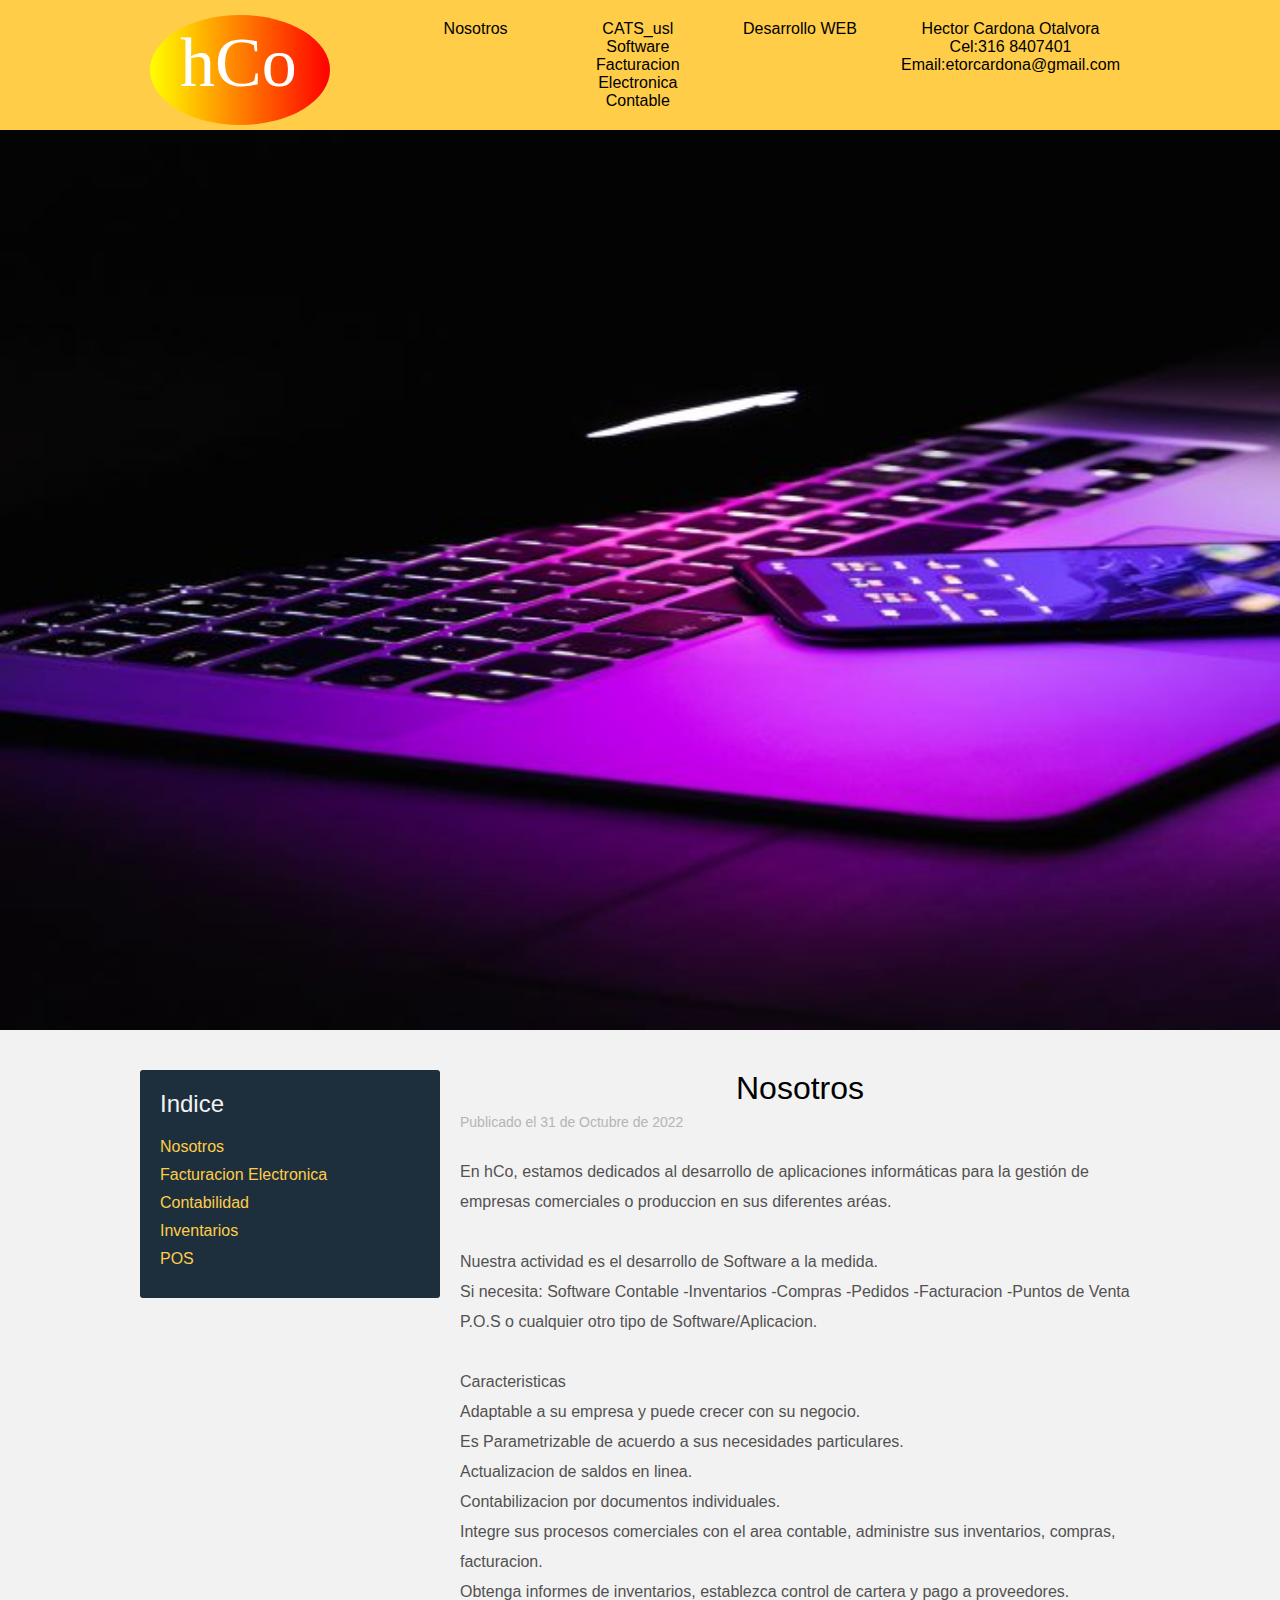
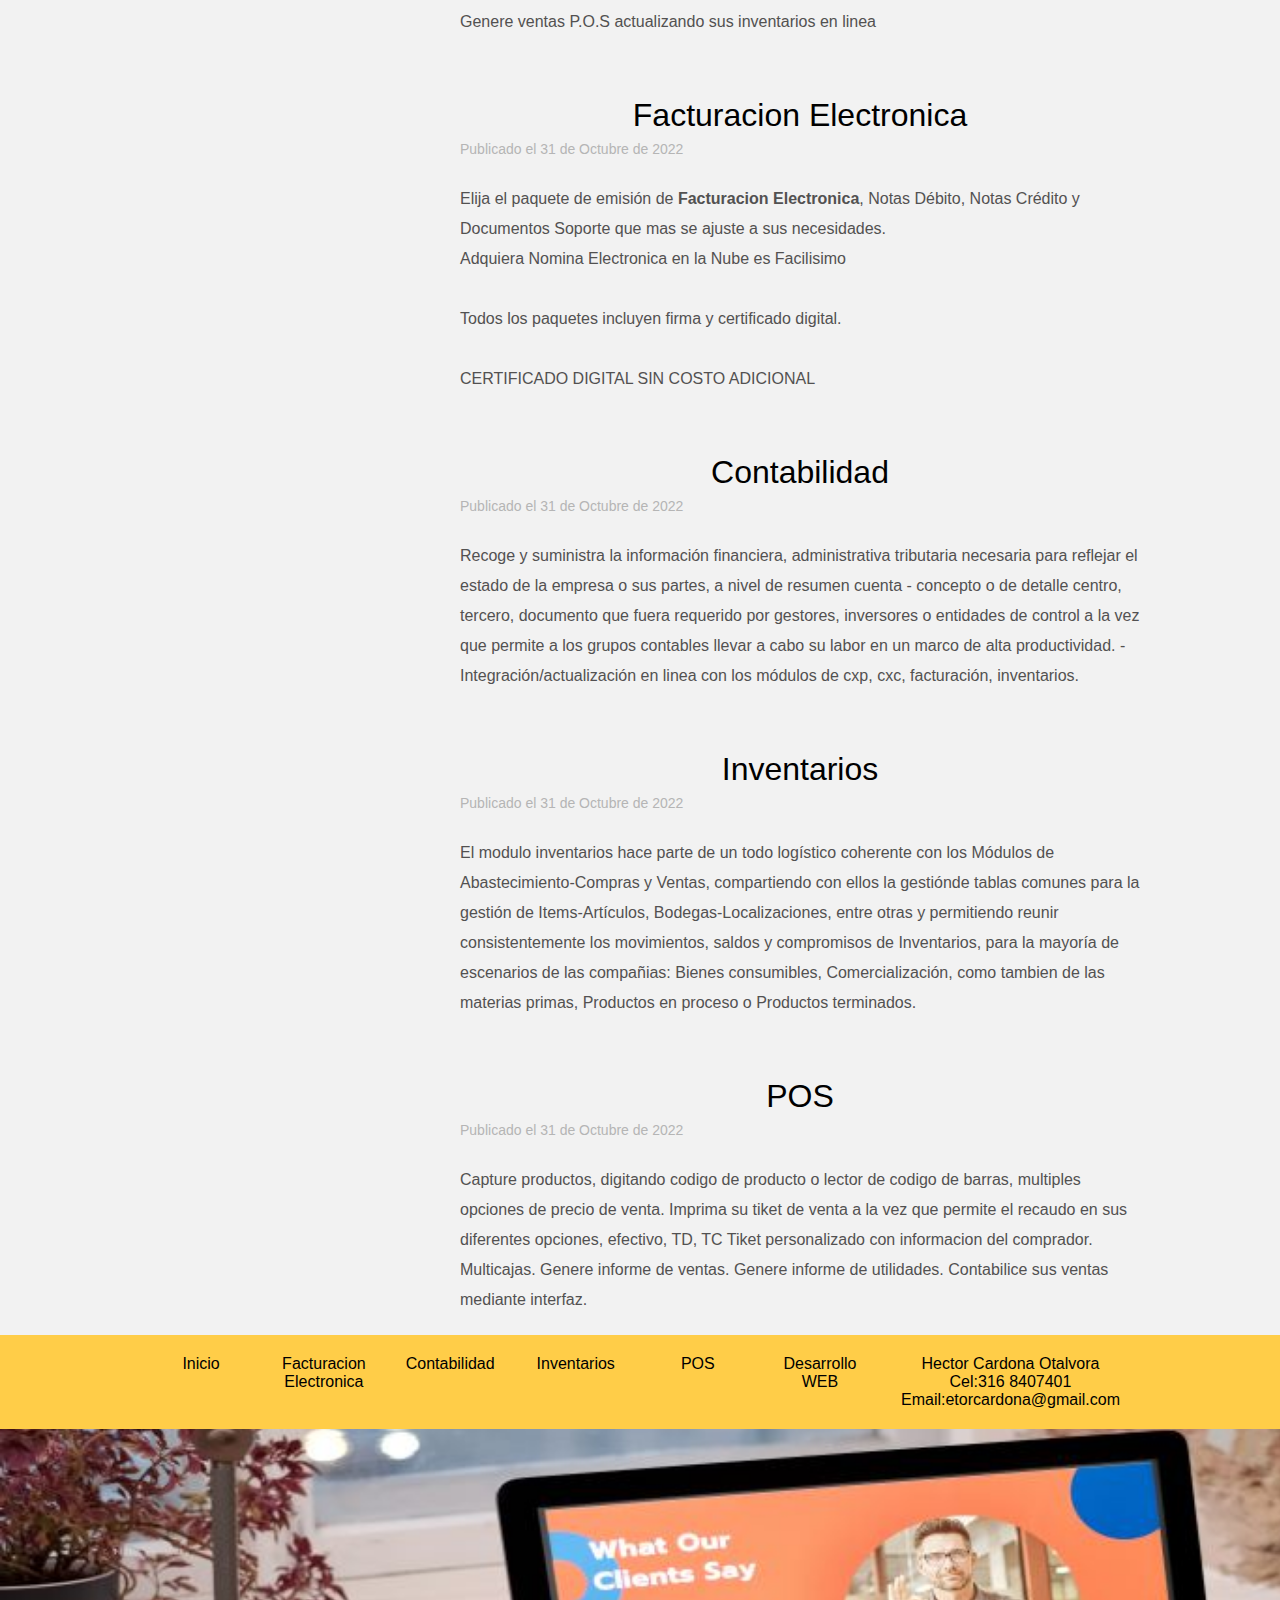
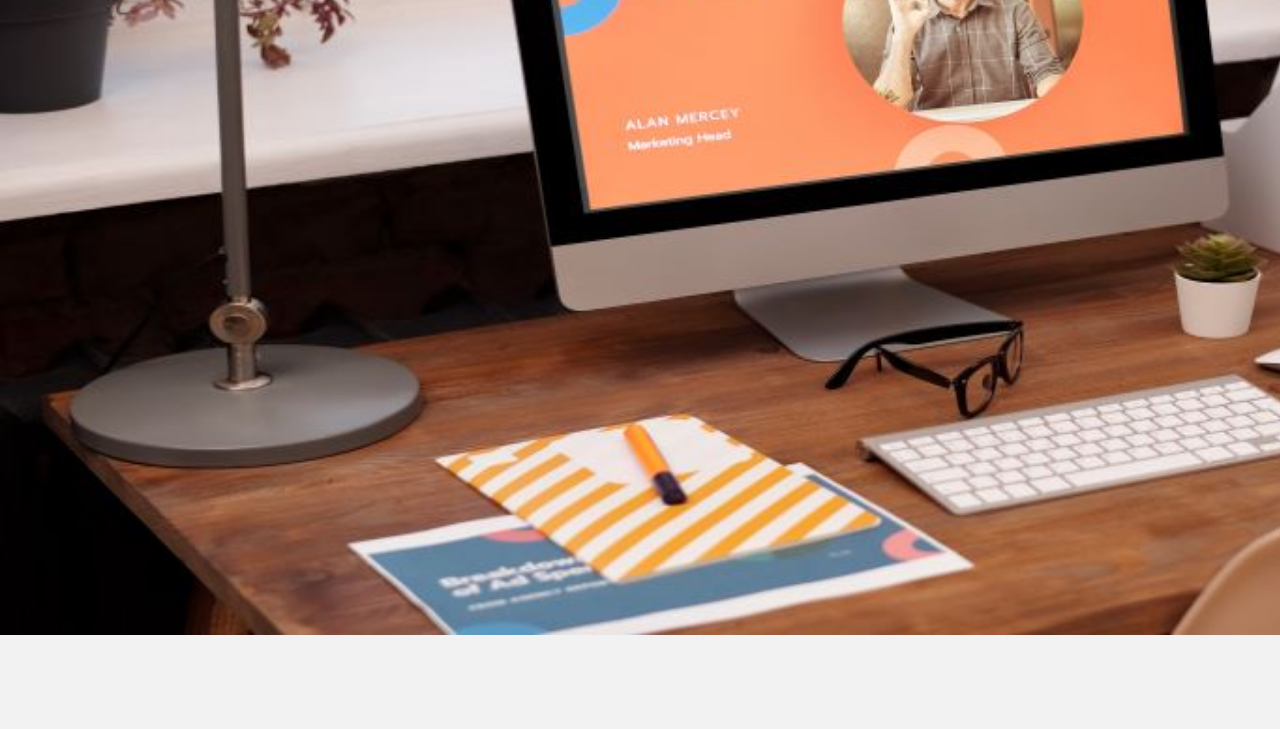
==== index.html @ c1f2f6b3 "primer git code" ====
<!DOCTYPE html>
<html lang="en">
<head>
	<meta charset="UTF-8">
	<meta http-equiv="X-UA-Compatible" content="IE=edge">
	<meta name="descrption" content="">
	<meta name="viewport" content="width=device-width, users-scalable=no, initial-scale=1.0, maximun-scale=1.0, manimun-scale=1.0">
	<title>hCo</title>
<!--
	Inicio apredizaje de git 01/12/2022 - 
-->

<!--
	<link rel="preconnect" href="https://fonts.gstatic.com">
	<link href="https://fonts.googleapis.com/css2?family=Montserrat:wght@400;500;600&family=Noto+Sans+JP&display=swap" rel="stylesheet"> 
-->
	<link rel="stylesheet" href="css/estilos.css">
	
<style>
#titulo{
	margin-left:150px;
}

#foto p{
	background-color:#000;
	color:#FFF;
	font-size:24px;
	text-align:center;
	font-weight:bold;
	width:300px;
}
h1{
	text-align:center;
}
</style>

<script src="jquery-1.6.3.min.js"></script>

<script>
	$(document).ready(function() {
		$("#titulo").hide();
		
		$("#foto img").width(60).height(40).click(function(){
			
			$(this).animate({
				
				marginLeft:"150px",
				width:"300",
				height:"200",
			},1500,function(){	
				$("#titulo").fadeIn(1000).delay(1000).fadeOut(1000);
			
			}).delay(1500); /*FIN 1ER ANIMATE, la img queda 3seg y desaparece*/
			
			$(this).animate({ /*OTRO ANIMATE*/
				
				marginLeft:"0px",
				width:"60",
				height:"40",
			},1500);
		});
		
	})
		
</script>
	
	
</head>
<body>
	<header>
		<nav class="navbar">
			<div class="contenedor">
				<!--<img src="img/logo-hco.jpg" width="125" height="125"alt="">-->
				<svg height="130" width="2000">
				<defs>
				<linearGradient id="grad1" x1="0%" y1="0%" x2="100%" y2="0%">
				<stop offset="0%" style="stop-color:rgb(255,255,0);stop-opacity:1" />
				<stop offset="100%"	style="stop-color:rgb(255,0,0);stop-opacity:1" />
				</linearGradient>
				</defs>
				<ellipse cx="100" cy="70" rx="90" ry="55" fill="url(#grad1)" />
				<text fill="#ffffff" font-size="70" font-family="verdana" x="40" y="86">hCo</text>
				Sorry, your browser does not support inline SVG.
				</svg>
				<a href="#nosotros">Nosotros</a>
				<a href="link/facturacionelectronica.html" target="_blank" rel="noopener noreferrer"">CATS_usl Software Facturacion Electronica Contable</a>
				<a href="link/hcoweb.html" target="_blank" rel="noopener noreferrer">Desarrollo WEB</a>
				<a href="#">Hector Cardona Otalvora Cel:316 8407401 Email:etorcardona@gmail.com</a>
			</div>
		</nav>
		<div class="contenedor-imagen">
			<a href="#blog">
				<img src="img/computador.jpg" width="200" alt="">
			</a>
		</div>
	</header>
<!--
<div id="foto">
	<img src="img/batman.jpg" width="50" height="50" id="imagen">
	<p id="titulo">Batman</p>
</div>
-->
	<main id="blog">
		<div class="contenedor">
			<aside>
				<h3 class="titulo">Indice</h3>
				<nav class="indice">
					<a href="#nosotros">Nosotros</a>
					<a href="#fce">Facturacion Electronica</a>
					<a href="#contable">Contabilidad</a>
					<a href="#inventario">Inventarios</a>
					<a href="#pos">POS</a>
				</nav>
			</aside>
			<div class="contenido">
				<div class="post">
					<h1 class="titulo" id="nosotros">Nosotros</h1>
					<p class="fecha">Publicado el 31 de Octubre de 2022</p>
					<p>En hCo, estamos dedicados al desarrollo de aplicaciones informáticas para la gestión de empresas
					comerciales o produccion en sus diferentes aréas.
					<br><br>Nuestra actividad es el desarrollo de Software a la medida.
					<br>Si necesita: Software Contable -Inventarios -Compras -Pedidos -Facturacion -Puntos de Venta P.O.S 
					o cualquier otro tipo de Software/Aplicacion.
					<br><br>Caracteristicas
					<br>Adaptable a su empresa y puede crecer con su negocio.
					<br>Es Parametrizable de acuerdo a sus necesidades particulares.
					<br>Actualizacion de saldos en linea.
					<br>Contabilizacion por documentos individuales.
					<br>Integre sus procesos comerciales con el area contable, administre sus inventarios, compras, facturacion.
					<br>Obtenga informes de inventarios, establezca control de cartera y pago a proveedores.
					<br>Genere ventas P.O.S actualizando sus inventarios en linea
					</p>
				</div>
				<div class="post">
					<h1 class="titulo" id="fce">Facturacion Electronica</h1>
					<p class="fecha">Publicado el 31 de Octubre de 2022</p>
					<p>
					Elija el paquete de emisión de <strong>Facturacion Electronica</strong>, Notas Débito, Notas Crédito y Documentos Soporte que mas
					se ajuste a sus necesidades.
					<br>Adquiera Nomina Electronica en la Nube es Facilisimo
					<br><br>Todos los paquetes incluyen firma y certificado digital.
					<br><br>CERTIFICADO DIGITAL SIN COSTO ADICIONAL
					</p>
				</div>
				<div class="post">
					<h1 class="titulo" id="contable">Contabilidad</h1>
					<p class="fecha">Publicado el 31 de Octubre de 2022</p>
					<p>
					Recoge y suministra la información financiera, administrativa tributaria necesaria para reflejar el estado de
					la empresa o sus partes, a nivel de resumen cuenta - concepto o de detalle centro, tercero, documento que fuera  
					requerido por gestores, inversores o entidades de control a la vez que permite a los grupos contables
					llevar a cabo su labor en un marco de alta productividad.
					-Integración/actualización en linea con los módulos de
					cxp, cxc, facturación, inventarios.
					</p>
				</div>
				<div class="post">
					<h1 class="titulo" id="inventario">Inventarios</h1>
					<p class="fecha">Publicado el 31 de Octubre de 2022</p>
					<p>
					El modulo inventarios hace parte de un todo logístico
					coherente con los Módulos de Abastecimiento-Compras y Ventas,
					compartiendo con ellos la gestiónde tablas comunes para la gestión de Items-Artículos,
					Bodegas-Localizaciones, entre otras y permitiendo reunir
					consistentemente los movimientos, saldos y compromisos
					de Inventarios, para la mayoría de escenarios de las
					compañias: Bienes consumibles, Comercialización, como
					tambien de las materias primas, Productos en proceso o
					Productos terminados. 
					</p>
				</div>		
				<div class="post">
					<h1 class="titulo" id="pos">POS</h1>
					<p class="fecha">Publicado el 31 de Octubre de 2022</p>
					<p>
					Capture productos, digitando codigo de producto o
					lector de codigo de barras, multiples opciones de precio de venta.
					Imprima su tiket de venta a la vez que permite el  
					recaudo en sus diferentes opciones, efectivo, TD, TC
					Tiket personalizado con informacion del comprador.
					Multicajas.
					Genere informe de ventas.
					Genere informe de utilidades.
					Contabilice sus ventas mediante interfaz.
					</p>
				</div>		
			</div>
		</div>
	</main>

	<footer>
		<div class="contenedor-imagen">
			<img src="img/img2.jpg" width="200" alt="">
<!--		<img src="https://images.unsplash.com/photo-1497215728101-856f4ea42174?ixid=MXwxMjA3fDB8MHxwaG90by1wYWdlfHx8fGVufDB8fHw%3D&ixlib=rb-1.2.1&auto=format&fit=crop&w=1950&q=80" alt="">-->
		</div>
		<nav class="navbar">
				<div class="contenedor">
				<a href="#">Inicio</a>
				<a href="link/facturacionelectronica.html" target="_blank" rel="noopener noreferrer">Facturacion Electronica</a>
				<a href="#contable">Contabilidad</a>
				<a href="#inventario">Inventarios</a>
				<a href="#pos">POS</a>
				<a href="link/hcoweb.html" target="_blank" rel="noopener noreferrer">Desarrollo WEB</a>
				<a href="#">Hector Cardona Otalvora Cel:316 8407401 Email:etorcardona@gmail.com</a>
			</div>
		</nav>
	</footer>
</body>
</html>
---- css/estilos.css ----
/* * ============================== */
/* * ============   CSS  ========== */
/* * ============================== */

* {
	margin: 0;
	padding: 0;
	box-sizing: border-box;
}
html {
	scroll-behavior: smooth;
}

a {
	text-decoration: none;
	outline: none;
}

a:hover {
	text-decoration: underline;
}

body {
    font-family: 'Noto Sans JP', sans-serif;	
	background: #f2f2f2;
}

/* * ============================== */
/* * ============ HEADER ========== */
/* * ============================== */

.navbar {
	background: #FFCD48;
	position: sticky;
	top: 0;
}

.navbar a {
	color: #fff;
	display: inline-block;
	padding: 20px;
	width: 100%;
	text-align: center;
	color: #000;
	transition: .3s ease-out all;
}

.navbar a:hover {
	background: #1D2F3D;
	color: #fff;
	text-decoration: none;
}

.contenedor {
	max-width: 1000px;
	width: 90%;
	margin: auto;
	display: flex;
	justify-content: space-between;
}

/* * ============================== */
/* * ===== CONTENEDOR IMAGEN ====== */
/* * ============================== */

.contenedor img {
	padding: 10px;
}

.contenedor-imagen {
	height: 100vh;
}

.contenedor-imagen img {
	width: 100%;
	height: 100%;
	vertical-align: top;
	object-fit: cover;
	object-position: 0 bottom;
}

/* * ============================== */
/* * ============ MAIN ============ */
/* * ============================== */

main {
	min-height: 100vh;
}

main .contenido p {
	margin-bottom: 20px;
	line-height: 30px;
	color: #525151;
}

main .contenido .titulo {
    font-family: 'Montserrat', sans-serif;
	font-weight: normal;
	padding-top: 40px;
}

main .contenido .fecha {
	font-size: 14px;
	color: #B5B5B5;
}

/* * ============================== */
/* * ============ ASIDE =========== */
/* * ============================== */

aside {
	min-width: 30%;
	margin: 40px 20px 20px 0;
	height: 100%;
	background: #1D2F3D;
	padding: 20px;
	border-radius: 3px;
	position: sticky;
	top: 0;
}

aside .titulo {
	font-family: 'Montserrat', sans-serif;
	font-weight: normal;
	font-size: 24px;
	margin-bottom: 20px;
	color: #f2f2f2;
}

aside .indice a {
	display: block;
	margin-bottom: 10px;
	color: #FFCD48;
}

/* * ============================== */
/* * ========== LAYOUTP ============ */
/* * ============================== */

main .contenido .layoutp .caja0{
	width: 150px;
	height: 150px;
	border: solid 1px  #000;
	display: inline-block;
	padding: 10px;
}

main .contenido .layoutp .caja0:hover{
	background: linear-gradient(to bottom, white, #AABFFF 200%, white);
	text-decoration: underline;
	cursor: pointer;
}

/* * ============================== */
/* * ========== FOOTER ============ */
/* * ============================== */

footer .navbar{
	position: sticky;
	bottom: 0;
}

/* * ============================== */
/* * ====== MEDIA QUERIES ========= */
/* * ============================== */
@media screen and (max-width: 900px){
	.navbar .contenedor {
		flex-wrap: wrap;
		margin: 0;
		width: 100%;
	}

	.navbar a {
		width: auto;
		flex: 1;
	}

	.contenedor-imagen {
		height: 50vh;
	}

	main .contenedor {
		flex-direction: column;
	}
	
	aside {
		position: static;
		margin: 40px 0 0 0;
	}
}
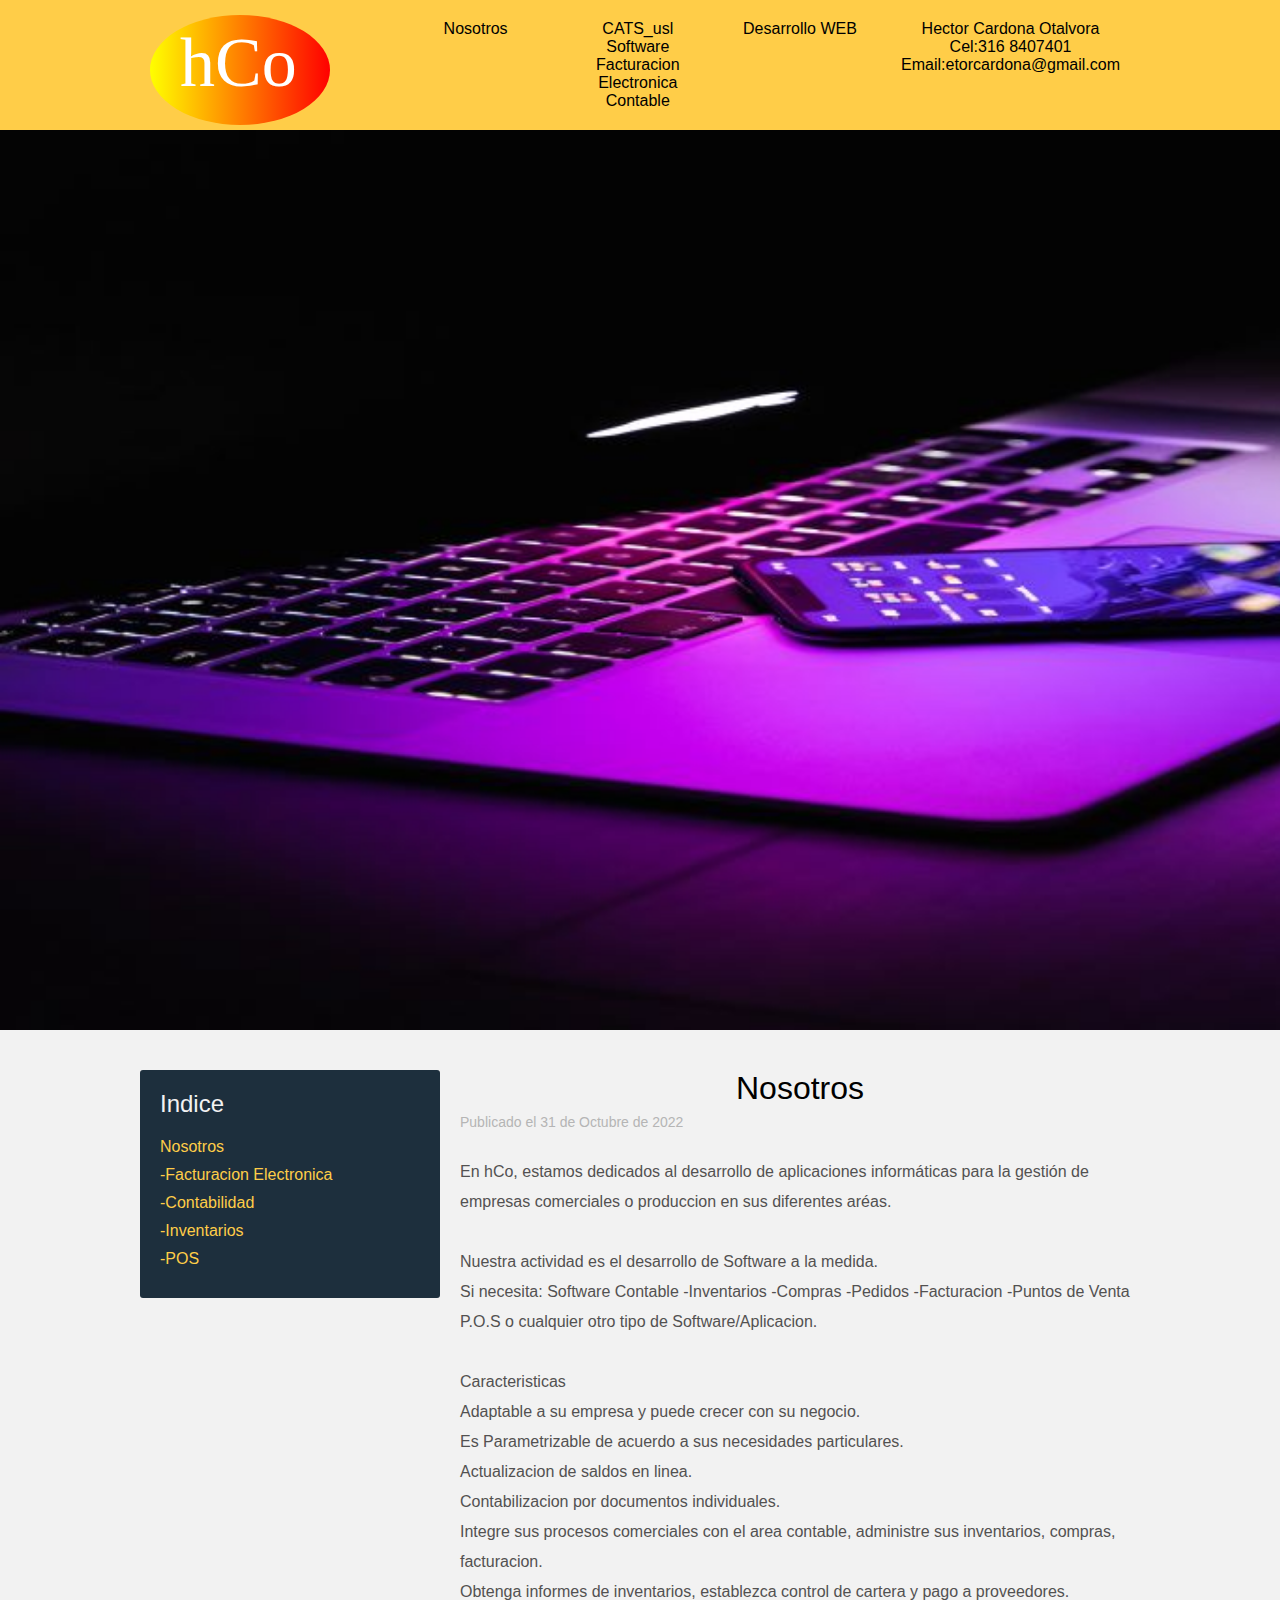
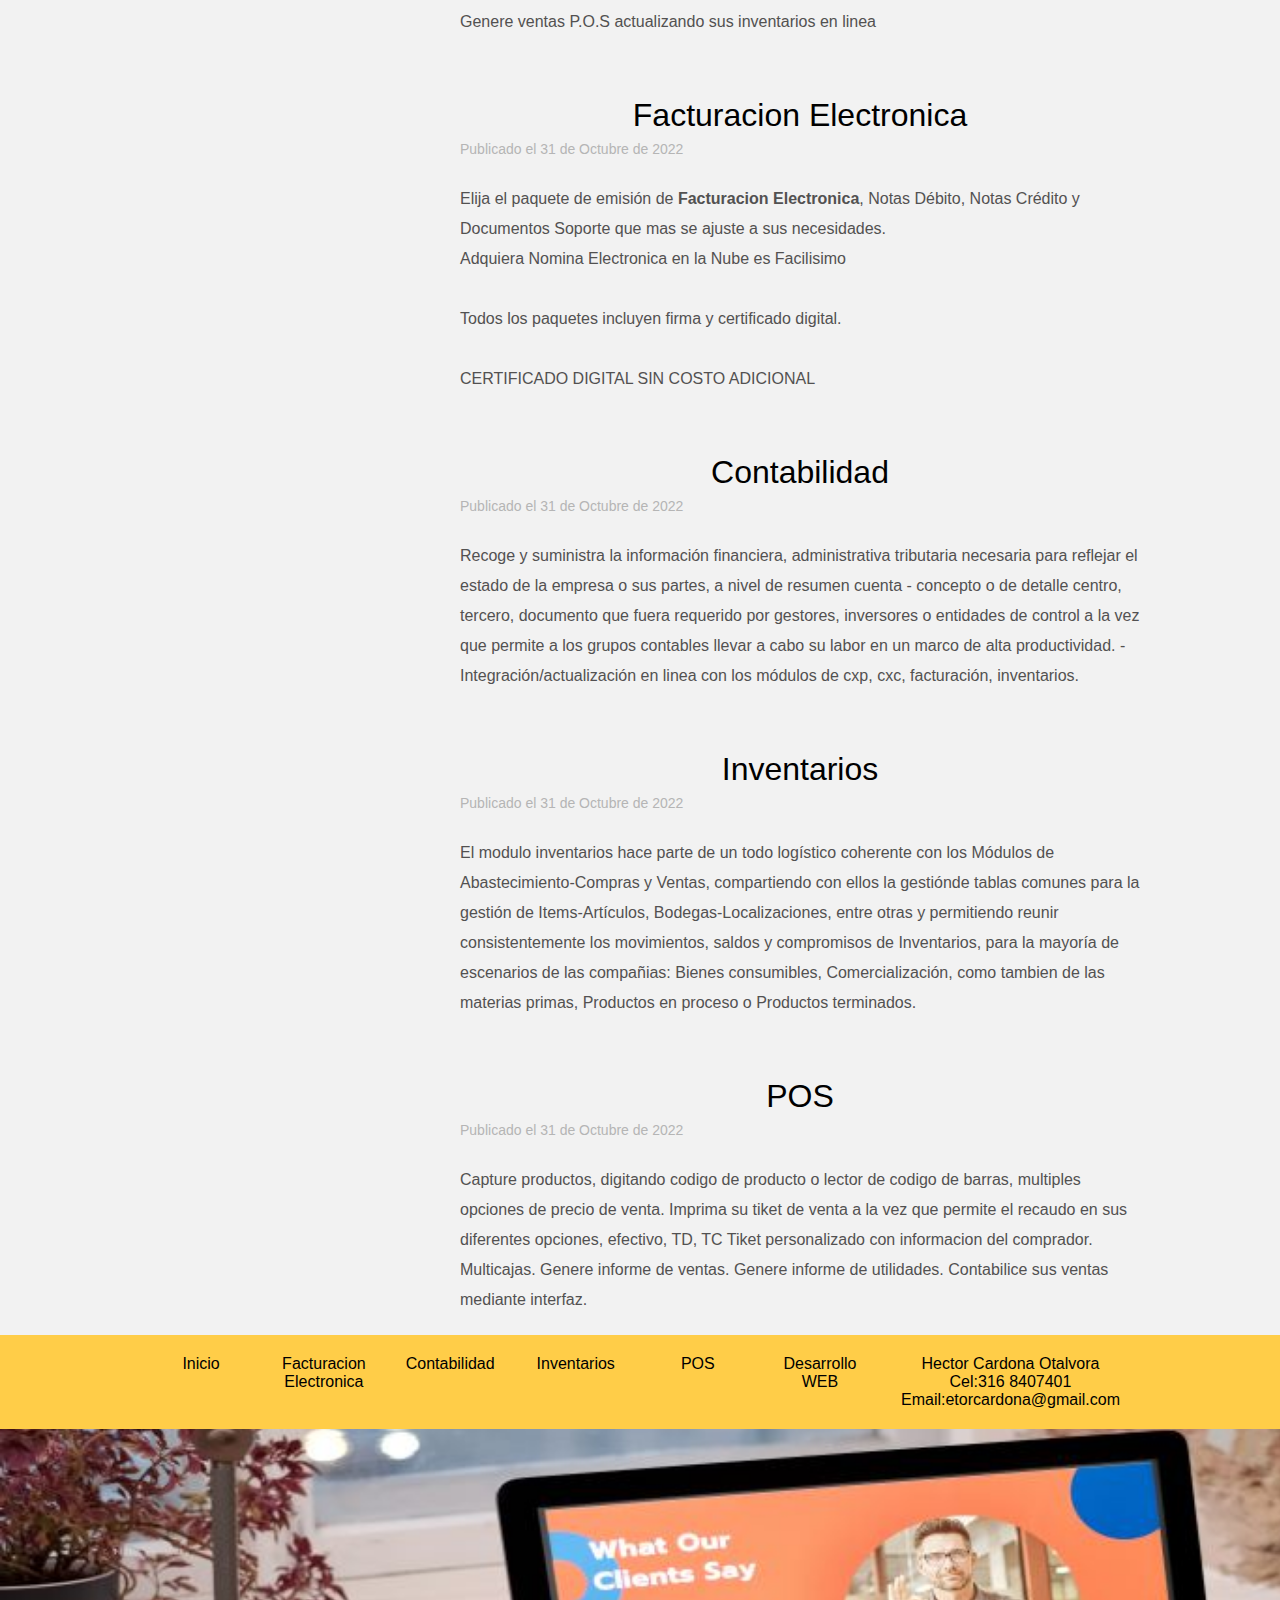
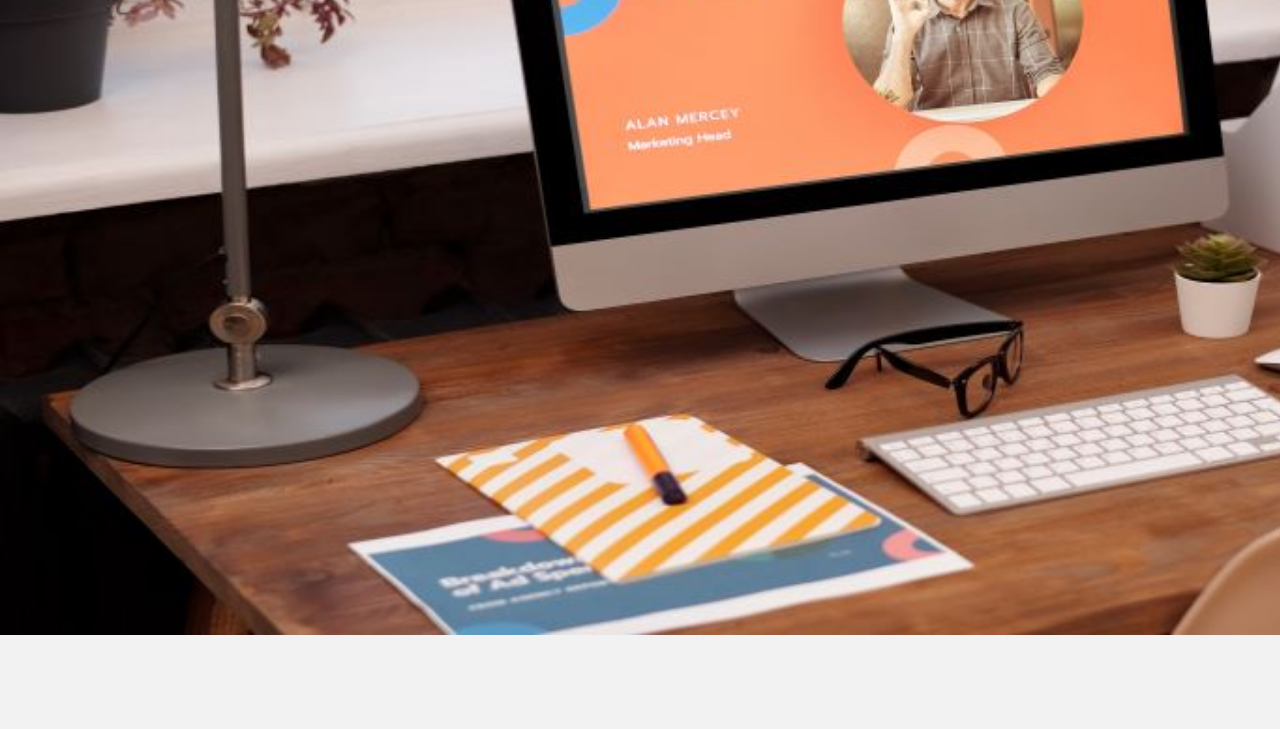
==== commit 32393d86: "agrgue - en cabecera" ====
--- a/index.html
+++ b/index.html
@@ -106,10 +106,10 @@
 				<h3 class="titulo">Indice</h3>
 				<nav class="indice">
 					<a href="#nosotros">Nosotros</a>
-					<a href="#fce">Facturacion Electronica</a>
-					<a href="#contable">Contabilidad</a>
-					<a href="#inventario">Inventarios</a>
-					<a href="#pos">POS</a>
+					<a href="#fce">-Facturacion Electronica</a>
+					<a href="#contable">-Contabilidad</a>
+					<a href="#inventario">-Inventarios</a>
+					<a href="#pos">-POS</a>
 				</nav>
 			</aside>
 			<div class="contenido">
